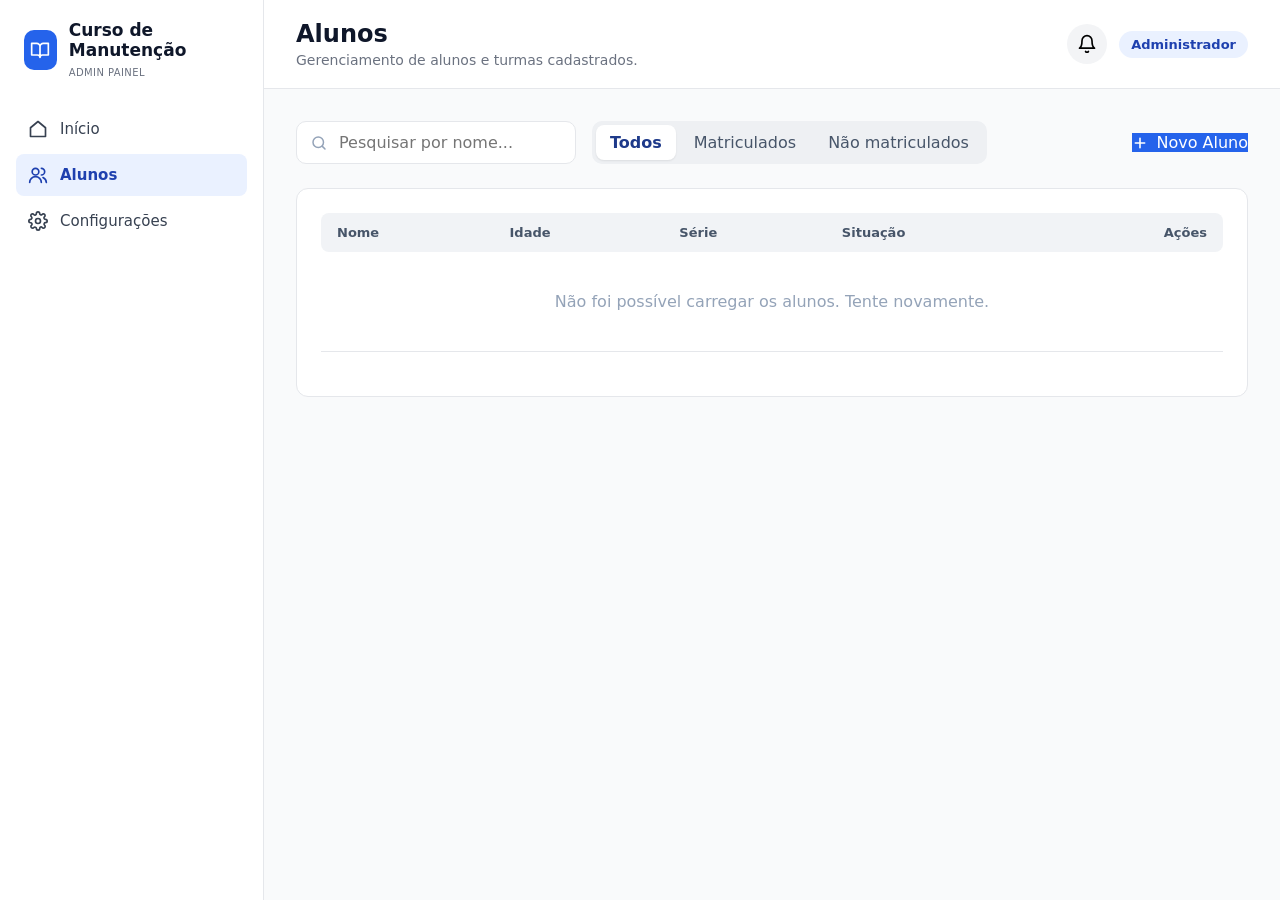
==== MATRICULAS/wwwroot/consultar.html @ 8ac97df5 "Atualizaçao" ====
<!DOCTYPE html>
<html lang="pt-BR">

<head>
  <meta charset="UTF-8">
  <meta name="viewport" content="width=device-width, initial-scale=1">
  <title>Alunos</title>
  <link rel="stylesheet" href="/css/style.css">
  <link rel="stylesheet" href="/css/consultar.css">
  <script src="/js/auth.js"></script>
</head>

<body>

  <aside>
    <div class="marca">
      <div class="logo"><svg viewBox="0 0 24 24">
          <path d="M2 4h6a4 4 0 0 1 4 4v13a3 3 0 0 0-3-3H2zM22 4h-6a4 4 0 0 0-4 4v13a3 3 0 0 1 3-3h7z" />
        </svg></div>
      <div><b>Curso de Manutenção</b><small>ADMIN PAINEL</small></div>
    </div>
    <nav>
      <a href="inicio.html"><svg viewBox="0 0 24 24">
          <path d="M3 10.5 12 3l9 7.5V21H3z" />
        </svg>Início</a>
      <div class="menu-alunos">
        <a href="consultar.html" class="ativo"><svg viewBox="0 0 24 24">
            <circle cx="9" cy="8" r="4" />
            <path d="M2 21a7 7 0 0 1 14 0M16 4a4 4 0 0 1 0 8M22 21a7 7 0 0 0-4-6" />
          </svg>Alunos</a>
        <div class="submenu">
          <a href="adicionar.html">Adicionar Aluno</a>
          <a href="editar.html">Editar Aluno</a>
          <a href="excluir.html">Excluir Aluno</a>
          <a href="consultar.html">Consultar Aluno</a>
        </div>
      </div>
      <a href="#"><svg viewBox="0 0 24 24">
          <circle cx="12" cy="12" r="3" />
          <path d="M19.4 15a1.7 1.7 0 0 0 .3 1.8l.1.1a2 2 0 1 1-2.8 2.8l-.1-.1a1.7 1.7 0 0 0-1.8-.3 1.7 1.7 0 0 0-1 1.5V21a2 2 0 1 1-4 0v-.1a1.7 1.7 0 0 0-1.1-1.5 1.7 1.7 0 0 0-1.8.3l-.1.1a2 2 0 1 1-2.8-2.8l.1-.1a1.7 1.7 0 0 0 .3-1.8 1.7 1.7 0 0 0-1.5-1H3a2 2 0 1 1 0-4h.1a1.7 1.7 0 0 0 1.5-1.1 1.7 1.7 0 0 0-.3-1.8l-.1-.1a2 2 0 1 1 2.8-2.8l.1.1a1.7 1.7 0 0 0 1.8.3H9a1.7 1.7 0 0 0 1-1.5V3a2 2 0 1 1 4 0v.1a1.7 1.7 0 0 0 1 1.5 1.7 1.7 0 0 0 1.8-.3l.1-.1a2 2 0 1 1 2.8 2.8l-.1.1a1.7 1.7 0 0 0-.3 1.8V9a1.7 1.7 0 0 0 1.5 1H21a2 2 0 1 1 0 4h-.1a1.7 1.7 0 0 0-1.5 1z" />
        </svg>Configurações</a>
    </nav>
  </aside>

  <div class="principal">
    <header>
      <div>
        <h1>Alunos</h1>
        <p>Gerenciamento de alunos e turmas cadastrados.</p>
      </div>
      <div class="usuario">
        <button class="sino" aria-label="Notificações"><svg viewBox="0 0 24 24">
            <path d="M18 8a6 6 0 0 0-12 0c0 7-3 9-3 9h18s-3-2-3-9M13.7 21a2 2 0 0 1-3.4 0" />
          </svg></button>
        <span class="selo">Administrador</span>
      </div>
    </header>

    <main>

      <!-- ===== BARRA: busca + filtros + botão novo ===== -->
      <div class="barra">
        <div class="busca">
          <svg viewBox="0 0 24 24">
            <circle cx="11" cy="11" r="7" />
            <path d="m20 20-3.5-3.5" />
          </svg>
          <input type="search" id="busca" placeholder="Pesquisar por nome..." aria-label="Pesquisar por nome" autocomplete="off">
        </div>

        <div class="filtros" id="filtros">
          <button type="button" class="ativo" data-filtro="todos">Todos</button>
          <button type="button" data-filtro="matriculados">Matriculados</button>
          <button type="button" data-filtro="nao">Não matriculados</button>
        </div>

        <a href="adicionar.html" class="btn salvar novo">
          <svg viewBox="0 0 24 24">
            <path d="M12 5v14M5 12h14" />
          </svg>Novo Aluno
        </a>
      </div>

      <!-- ===== TABELA ===== -->
      <section class="cartao lista">
        <div class="tabela-rolagem">
          <table>
            <thead>
              <tr>
                <th>Nome</th>
                <th>Idade</th>
                <th>Série</th>
                <th>Situação</th>
                <th class="col-acoes">Ações</th>
              </tr>
            </thead>
            <tbody id="tabela-alunos"></tbody>
          </table>
        </div>

        <div class="rodape">
          <span id="info"></span>
          <nav class="paginacao" id="paginacao" aria-label="Paginação"></nav>
        </div>
      </section>

    </main>
  </div>

  <!-- Molde de uma linha (o navegador não mostra o <template>) -->
  <template id="modelo-linha">
    <tr>
      <td class="nome"></td>
      <td class="idade"></td>
      <td class="serie"></td>
      <td><span class="selo-situacao"></span></td>
      <td class="col-acoes">
        <a class="acao editar" aria-label="Editar aluno"><svg viewBox="0 0 24 24">
            <path d="M12 4H5a2 2 0 0 0-2 2v13a2 2 0 0 0 2 2h13a2 2 0 0 0 2-2v-7" />
            <path d="M18.4 2.6a2 2 0 0 1 2.9 2.9L12 14.8 8 16l1.2-4z" />
          </svg></a>
        <a class="acao excluir" aria-label="Excluir aluno"><svg viewBox="0 0 24 24">
            <path d="M3 6h18M8 6V4a1 1 0 0 1 1-1h6a1 1 0 0 1 1 1v2M19 6l-1 14a2 2 0 0 1-2 2H8a2 2 0 0 1-2-2L5 6M10 11v6M14 11v6" />
          </svg></a>
      </td>
    </tr>
  </template>

  <script>
    /* =====================================================
   ACESSO A DADOS (API em C#)
   Devolve uma lista: [{ id, nome, idade, serie, matriculado }, ...]
   ===================================================== */
    async function buscarAlunos() {
      const resp = await fetch('/api/alunos');
      if (!resp.ok) throw new Error('Falha ao buscar alunos');
      return resp.json();
    }

    /* ===================== TELA ===================== */
    const POR_PAGINA = 8;
    let todos = [];          // todos os alunos vindos do banco
    let filtro = 'todos';    // 'todos' | 'matriculados' | 'nao'
    let busca = '';          // texto digitado (já sem acento e minúsculo)
    let pagina = 1;

    const $ = id => document.getElementById(id);
    const corpo = $('tabela-alunos');

    // "João" -> "joao": a busca acha o nome mesmo sem digitar o acento
    const semAcento = t => t.normalize('NFD').replace(/[\u0300-\u036f]/g, '').toLowerCase();

    function listaFiltrada() {
      return todos.filter(a => {
        if (filtro === 'matriculados' && !a.matriculado) return false;
        if (filtro === 'nao' && a.matriculado) return false;
        return semAcento(a.nome).includes(busca);
      });
    }

    function mensagemTabela(texto) {
      corpo.innerHTML = '';
      const tr = document.createElement('tr');
      tr.className = 'vazio';
      const td = document.createElement('td');
      td.colSpan = 5;
      td.textContent = texto;
      tr.appendChild(td);
      corpo.appendChild(tr);
    }

    function criarLinha(aluno) {
      const linha = $('modelo-linha').content.cloneNode(true);
      // textContent evita injeção de HTML se um nome vier com <script>
      linha.querySelector('.nome').textContent = aluno.nome;
      linha.querySelector('.idade').textContent = aluno.idade ? aluno.idade + ' anos' : '—';
      linha.querySelector('.serie').textContent = aluno.serie || '—';

      const selo = linha.querySelector('.selo-situacao');
      selo.textContent = aluno.matriculado ? 'Matriculado' : 'Não matriculado';
      selo.classList.add(aluno.matriculado ? 'ok' : 'falha');

      // leva o id na URL: a página de editar/excluir lê esse id
      linha.querySelector('.editar').href = 'editar.html?id=' + encodeURIComponent(aluno.id);
      linha.querySelector('.excluir').href = 'excluir.html?id=' + encodeURIComponent(aluno.id);
      return linha;
    }

    function desenharPaginacao(totalPaginas) {
      const nav = $('paginacao');
      nav.innerHTML = '';
      if (totalPaginas <= 1) return;

      const botao = (texto, alvo, desativado, atual) => {
        const b = document.createElement('button');
        b.type = 'button';
        b.textContent = texto;
        b.disabled = desativado;
        if (atual) { b.classList.add('ativo'); b.setAttribute('aria-current', 'page'); }
        b.addEventListener('click', () => { pagina = alvo; desenhar(); });
        return b;
      };

      nav.appendChild(botao('Anterior', pagina - 1, pagina === 1));
      for (let p = 1; p <= totalPaginas; p++) nav.appendChild(botao(p, p, false, p === pagina));
      nav.appendChild(botao('Próximo', pagina + 1, pagina === totalPaginas));
    }

    function desenhar() {
      const lista = listaFiltrada();
      const totalPaginas = Math.max(1, Math.ceil(lista.length / POR_PAGINA));
      pagina = Math.min(pagina, totalPaginas);

      const inicio = (pagina - 1) * POR_PAGINA;
      const fatia = lista.slice(inicio, inicio + POR_PAGINA);   // só os 8 da página atual

      if (!fatia.length) {
        mensagemTabela('Nenhum aluno encontrado.');
      } else {
        corpo.innerHTML = '';
        fatia.forEach(a => corpo.appendChild(criarLinha(a)));
      }

      $('info').textContent = lista.length
        ? `Mostrando ${inicio + 1} a ${inicio + fatia.length} de ${lista.length} alunos`
        : '';
      desenharPaginacao(totalPaginas);
    }

    // ----- eventos -----
    $('busca').addEventListener('input', e => {
      busca = semAcento(e.target.value.trim());
      pagina = 1;
      desenhar();
    });

    $('filtros').addEventListener('click', e => {
      const botao = e.target.closest('button[data-filtro]');
      if (!botao) return;
      filtro = botao.dataset.filtro;
      pagina = 1;
      document.querySelectorAll('#filtros button').forEach(b => b.classList.toggle('ativo', b === botao));
      desenhar();
    });

    // ----- início -----
    async function iniciar() {
      mensagemTabela('Carregando alunos...');
      try {
        todos = await buscarAlunos();
        desenhar();
      } catch {
        mensagemTabela('Não foi possível carregar os alunos. Tente novamente.');
      }
    }
    iniciar();
  </script>
</body>

</html>
---- css/style.css ----
:root {
  --azul: #2563eb;
  --azul-claro: #eff6ff;
  --azul-escuro: #1e40af;
  --texto: #111827;
  --suave: #6b7280;
  --borda: #e5e7eb;
  --fundo: #f9fafb;
  --verde-bg: #d1fae5;
  --verde: #065f46;
  --erro: #b91c1c;
}
* {
  box-sizing: border-box;
}
body {
  margin: 0;
  font-family: Inter, system-ui, "Segoe UI", sans-serif;
  color: var(--texto);
  background: var(--fundo);
  display: flex;
  min-height: 100vh;
}
svg {
  width: 20px;
  height: 20px;
  fill: none;
  stroke: currentColor;
  stroke-width: 2;
  stroke-linecap: round;
  stroke-linejoin: round;
  flex: none;
}

/* Menu lateral */
aside {
  width: 264px;
  background: #fff;
  border-right: 1px solid var(--borda);
  padding: 20px 16px;
  flex: none;
}
.marca {
  display: flex;
  gap: 12px;
  align-items: center;
  padding: 0 8px 28px;
}
.logo {
  width: 40px;
  height: 40px;
  border-radius: 10px;
  background: var(--azul);
  color: #fff;
  display: grid;
  place-items: center;
}
.marca b {
  display: block;
  font-size: 17px;
  line-height: 1.2;
}
.marca small {
  font-size: 10px;
  letter-spacing: 0.04em;
  color: var(--suave);
}
nav a {
  display: flex;
  gap: 12px;
  align-items: center;
  padding: 11px 12px;
  margin-bottom: 4px;
  border-radius: 8px;
  color: #374151;
  text-decoration: none;
  font-size: 15px;
}
nav a:hover {
  background: var(--fundo);
}
nav a.ativo {
  background: var(--azul-claro);
  color: var(--azul-escuro);
  font-weight: 600;
}
/* Menu Alunos */
.menu-alunos {
  position: relative;
}

.menu-alunos > a {
  display: flex;
  align-items: center;
}

/* Submenu escondido */
.submenu {
  display: none;
  margin-left: 20px;
  margin-top: 2px;
  margin-bottom: 6px;
  border-left: 2px solid var(--azul-claro);
  padding-left: 8px;
}

/* Aparece quando passar o mouse em Alunos */
.menu-alunos:hover .submenu {
  display: block;
}

/* Itens do submenu */
.submenu a {
  display: block;
  padding: 9px 12px;
  margin-bottom: 2px;
  border-radius: 6px;
  color: var(--suave);
  text-decoration: none;
  font-size: 14px;
}

.submenu a:hover {
  background: var(--azul-claro);
  color: var(--azul-escuro);
}

/* Conteúdo */
.principal {
  flex: 1;
  min-width: 0;
}
header {
  background: #fff;
  border-bottom: 1px solid var(--borda);
  padding: 20px 32px;
  display: flex;
  justify-content: space-between;
  align-items: center;
  gap: 16px;
}
header h1 {
  margin: 0;
  font-size: 24px;
}
header p {
  margin: 4px 0 0;
  color: var(--suave);
  font-size: 14px;
}
.usuario {
  display: flex;
  align-items: center;
  gap: 12px;
}
.sino {
  width: 40px;
  height: 40px;
  border-radius: 50%;
  border: 0;
  background: #f3f4f6;
  display: grid;
  place-items: center;
  cursor: pointer;
}
.selo {
  background: var(--azul-claro);
  color: var(--azul-escuro);
  font-size: 13px;
  font-weight: 600;
  padding: 6px 12px;
  border-radius: 999px;
}
main {
  padding: 32px;
  max-width: 1100px;
}

.aviso {
  display: none;
  align-items: center;
  gap: 12px;
  padding: 14px 18px;
  border-radius: 8px;
  margin-bottom: 24px;
  font-weight: 600;
  font-size: 15px;
}
.aviso.mostrar {
  display: flex;
}
.aviso.ok {
  background: var(--verde-bg);
  color: var(--verde);
}
.aviso.falha {
  background: #fee2e2;
  color: var(--erro);
}

.caminho {
  font-size: 14px;
  color: var(--suave);
  display: flex;
  align-items: center;
  gap: 8px;
  margin-bottom: 16px;
}
.caminho svg {
  width: 14px;
  height: 14px;
}
.caminho b {
  color: var(--azul);
  font-weight: 600;
}

.cartao {
  background: #fff;
  border: 1px solid var(--borda);
  border-radius: 12px;
  padding: 32px;
}
.cartao h2 {
  margin: 0 0 24px;
  font-size: 18px;
}
.grade {
  display: grid;
  grid-template-columns: 1fr 1fr;
  gap: 24px;
}
.grade .largo {
  grid-column: 1 / -1;
}
.linha1 {
  display: grid;
  grid-template-columns: 1fr 200px;
  gap: 24px;
  grid-column: 1 / -1;
}
label,
legend {
  display: block;
  font-size: 14px;
  font-weight: 600;
  color: #374151;
  margin-bottom: 8px;
  padding: 0;
}
input[type="text"],
input[type="number"],
select {
  width: 100%;
  padding: 11px 14px;
  border: 1px solid var(--borda);
  border-radius: 8px;
  font: inherit;
  font-size: 14px;
  background: #fff;
}
input:focus,
select:focus {
  outline: 2px solid var(--azul);
  outline-offset: 1px;
}
.invalido {
  border-color: var(--erro) !important;
}
.msg-erro {
  color: var(--erro);
  font-size: 13px;
  margin-top: 6px;
  min-height: 1em;
}
fieldset {
  border: 0;
  margin: 0;
  padding: 0;
}
.radios {
  display: flex;
  gap: 24px;
  align-items: center;
  height: 42px;
}
.radios label {
  display: flex;
  align-items: center;
  gap: 8px;
  font-weight: 500;
  margin: 0;
  cursor: pointer;
}
.radios input {
  width: 18px;
  height: 18px;
  accent-color: var(--azul);
  margin: 0;
}

.acoes {
  display: flex;
  justify-content: space-between;
  margin-top: 32px;
  padding-top: 24px;
  border-top: 1px solid var(--borda);
}
button.btn {
  padding: 11px 22px;
  border: 0;
  border-radius: 8px;
  font: inherit;
  font-size: 14px;
  font-weight: 600;
  cursor: pointer;
}
.cancelar {
  background: #f3f4f6;
  color: #374151;
}
.salvar {
  background: var(--azul);
  color: #fff;
}
.salvar:hover {
  background: var(--azul-escuro);
}
.salvar:disabled {
  opacity: 0.6;
  cursor: wait;
}

@media (max-width: 800px) {
  body {
    flex-direction: column;
  }
  aside {
    width: auto;
    border-right: 0;
    border-bottom: 1px solid var(--borda);
  }
  nav {
    display: flex;
    gap: 4px;
    overflow-x: auto;
  }
  .linha1,
  .grade {
    grid-template-columns: 1fr;
  }
  header,
  main {
    padding: 20px;
  }
  .selo {
    display: none;
  }
}
---- css/consultar.css ----
/* Estilos só da tela Alunos. Carregue DEPOIS do style.css. */
:root {
  --azul: #2563eb;
  --azul-claro: #eaf1ff;
  --verde-claro: #d1fae5;
  --verde-escuro: #065f46;
  --vermelho: #dc2626;
  --vermelho-claro: #fee2e2;
  --vermelho-escuro: #991b1b;
  --texto: #0f172a;
  --texto-suave: #94a3b8;
  --borda: #e5e7eb;
  --cabecalho-tabela: #f1f3f6;
}

/* ===== Barra: busca, filtros e botão ===== */
.barra {
  display: flex;
  align-items: center;
  flex-wrap: wrap;
  gap: 16px;
  margin-bottom: 24px;
}

.busca {
  position: relative;
  flex: 0 1 280px;
}

.busca svg {
  position: absolute;
  left: 14px;
  top: 50%;
  transform: translateY(-50%);
  width: 18px;
  height: 18px;
  fill: none;
  stroke: var(--texto-suave);
  stroke-width: 2;
  stroke-linecap: round;
  pointer-events: none;
}

.busca input {
  width: 100%;
  padding: 11px 14px 11px 42px;
  border: 1px solid var(--borda);
  border-radius: 10px;
  background: #fff;
  font: inherit;
}

.filtros {
  display: flex;
  gap: 4px;
  padding: 4px;
  background: #eef0f3;
  border-radius: 10px;
}

.filtros button {
  border: 0;
  background: transparent;
  padding: 8px 14px;
  border-radius: 8px;
  font: inherit;
  font-weight: 500;
  color: #475569;
  cursor: pointer;
}

.filtros button.ativo {
  background: #fff;
  color: #1e3a8a;
  font-weight: 600;
  box-shadow: 0 1px 2px rgba(0, 0, 0, 0.08);
}

.barra .novo {
  margin-left: auto;
  display: inline-flex;
  align-items: center;
  gap: 8px;
  text-decoration: none;
}

.barra .novo svg {
  width: 16px;
  height: 16px;
  fill: none;
  stroke: currentColor;
  stroke-width: 2.4;
  stroke-linecap: round;
}

/* ===== Tabela ===== */
.lista {
  padding: 24px;
}

.tabela-rolagem {
  overflow-x: auto;
} /* em tela pequena a tabela rola, a página não */

.lista table {
  width: 100%;
  min-width: 640px;
  border-collapse: collapse;
}

.lista th {
  background: var(--cabecalho-tabela);
  color: #475569;
  font-size: 13px;
  font-weight: 600;
  text-align: left;
  padding: 12px 16px;
}

.lista th:first-child {
  border-radius: 8px 0 0 8px;
}
.lista th:last-child {
  border-radius: 0 8px 8px 0;
}

.lista td {
  padding: 18px 16px;
  border-bottom: 1px solid var(--borda);
  color: #475569;
}

.lista td.nome {
  font-weight: 700;
  color: var(--texto);
}

.lista .col-acoes {
  text-align: right;
  white-space: nowrap;
}

.lista .vazio td {
  text-align: center;
  color: var(--texto-suave);
  padding: 40px 16px;
}

/* ===== Selos de situação ===== */
.selo-situacao {
  display: inline-block;
  padding: 4px 12px;
  border-radius: 999px;
  font-size: 13px;
  font-weight: 600;
}

.selo-situacao.ok {
  background: var(--verde-claro);
  color: var(--verde-escuro);
}
.selo-situacao.falha {
  background: var(--vermelho-claro);
  color: var(--vermelho-escuro);
}

/* ===== Ícones de ação (editar / excluir) ===== */
.acao {
  display: inline-grid;
  place-items: center;
  width: 30px;
  height: 30px;
  margin-left: 4px;
  border-radius: 8px;
}

.acao svg {
  width: 18px;
  height: 18px;
  fill: none;
  stroke: currentColor;
  stroke-width: 2;
  stroke-linecap: round;
  stroke-linejoin: round;
}

.acao.editar {
  color: var(--azul);
}
.acao.excluir {
  color: var(--vermelho);
}
.acao.editar:hover {
  background: var(--azul-claro);
}
.acao.excluir:hover {
  background: var(--vermelho-claro);
}

/* ===== Rodapé: contagem + paginação ===== */
.rodape {
  display: flex;
  justify-content: space-between;
  align-items: center;
  flex-wrap: wrap;
  gap: 12px;
  margin-top: 20px;
  color: #64748b;
  font-size: 14px;
}

.paginacao {
  display: flex;
  gap: 6px;
}

.paginacao button {
  min-width: 32px;
  padding: 6px 12px;
  border: 0;
  border-radius: 8px;
  background: transparent;
  font: inherit;
  font-weight: 500;
  color: #475569;
  cursor: pointer;
}

.paginacao button:hover:not(:disabled):not(.ativo) {
  background: var(--cabecalho-tabela);
}
.paginacao button.ativo {
  background: var(--azul);
  color: #fff;
  font-weight: 600;
}
.paginacao button:disabled {
  opacity: 0.45;
  cursor: not-allowed;
}

/* ===== Foco visível para quem usa teclado ===== */
.busca input:focus-visible,
.filtros button:focus-visible,
.paginacao button:focus-visible,
.acao:focus-visible {
  outline: 2px solid var(--azul);
  outline-offset: 2px;
}
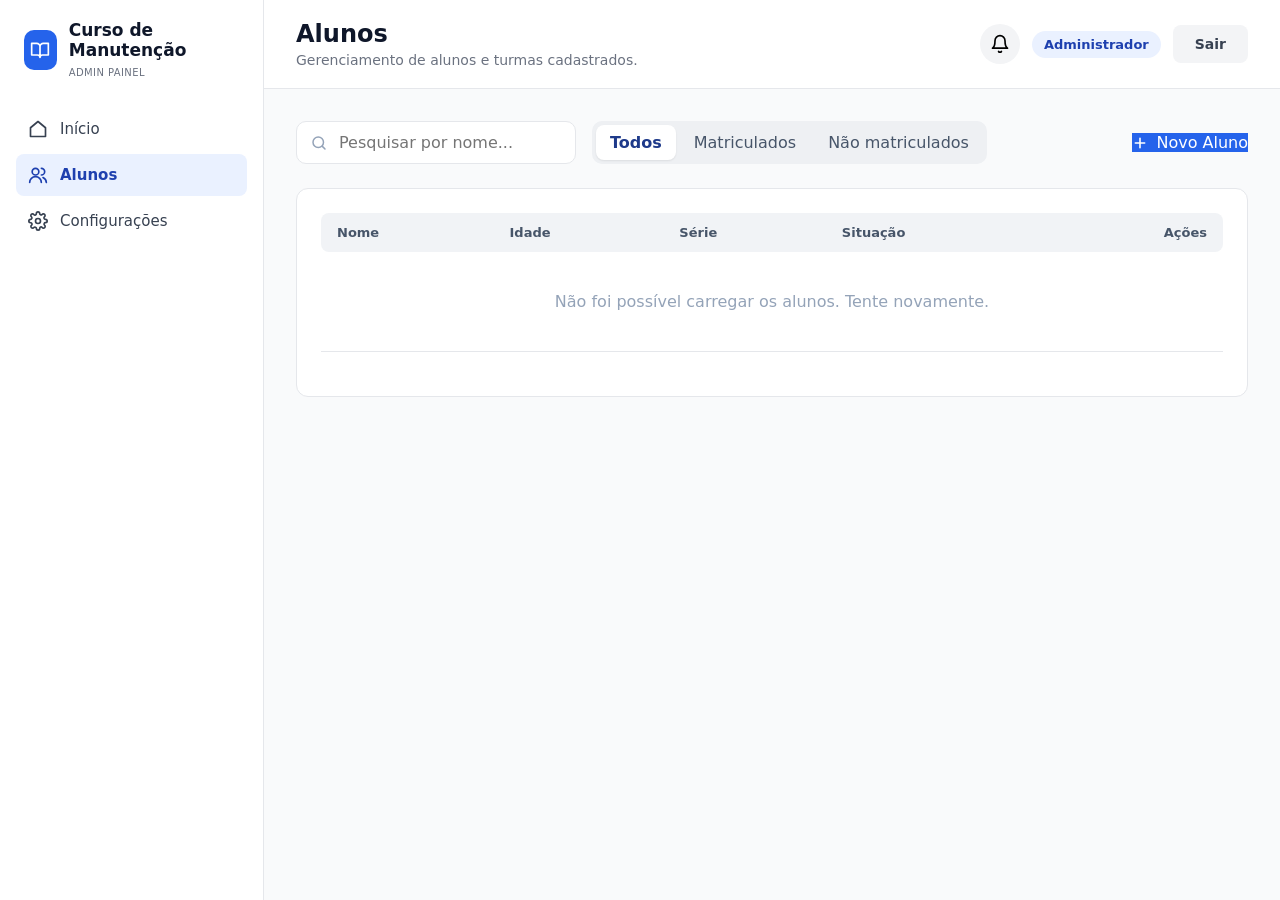
==== commit f35f1dd1: "atualização do front-end, criação da página de usuários e ajustes no back-end para suportar a listag" ====
--- a/MATRICULAS/wwwroot/consultar.html
+++ b/MATRICULAS/wwwroot/consultar.html
@@ -48,11 +48,12 @@
         <h1>Alunos</h1>
         <p>Gerenciamento de alunos e turmas cadastrados.</p>
       </div>
-      <div class="usuario">
+            <div class="usuario">
         <button class="sino" aria-label="Notificações"><svg viewBox="0 0 24 24">
             <path d="M18 8a6 6 0 0 0-12 0c0 7-3 9-3 9h18s-3-2-3-9M13.7 21a2 2 0 0 1-3.4 0" />
           </svg></button>
         <span class="selo">Administrador</span>
+        <button type="button" id="sair" class="btn cancelar">Sair</button>
       </div>
     </header>
 
